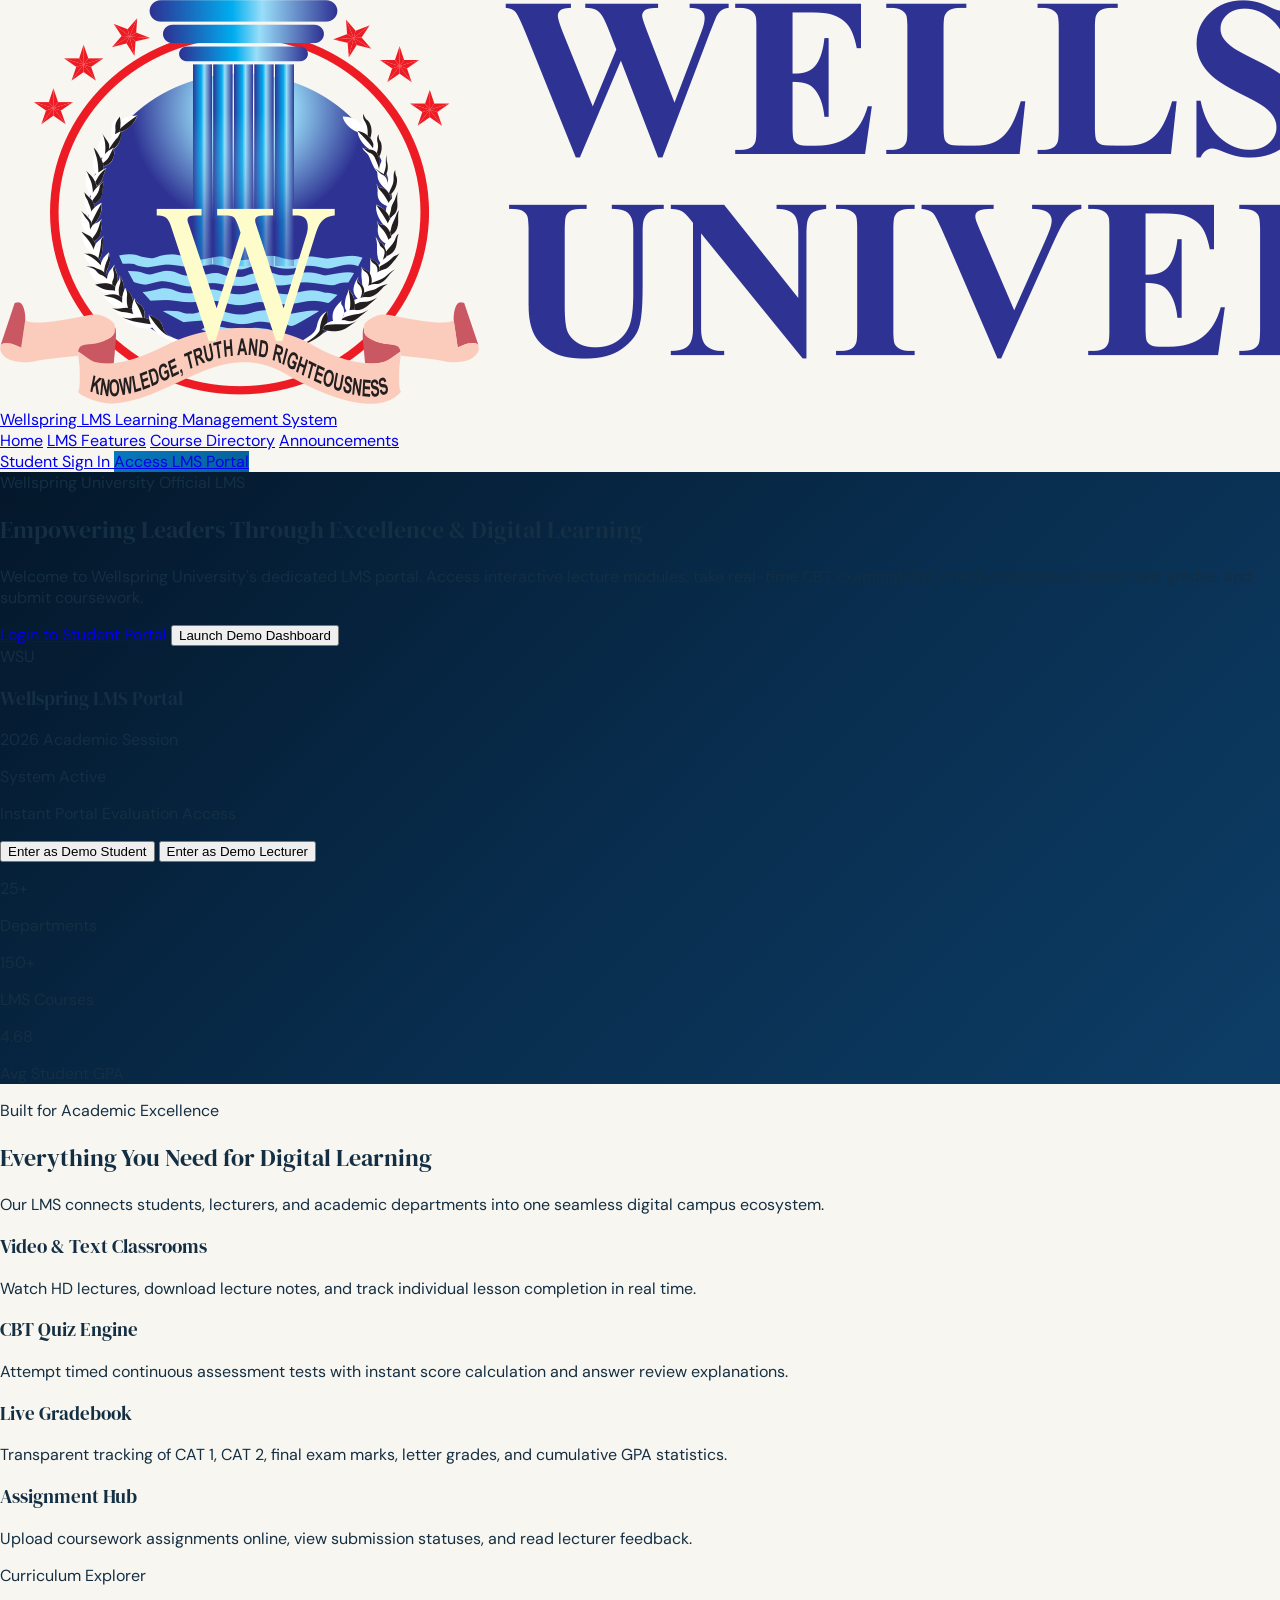
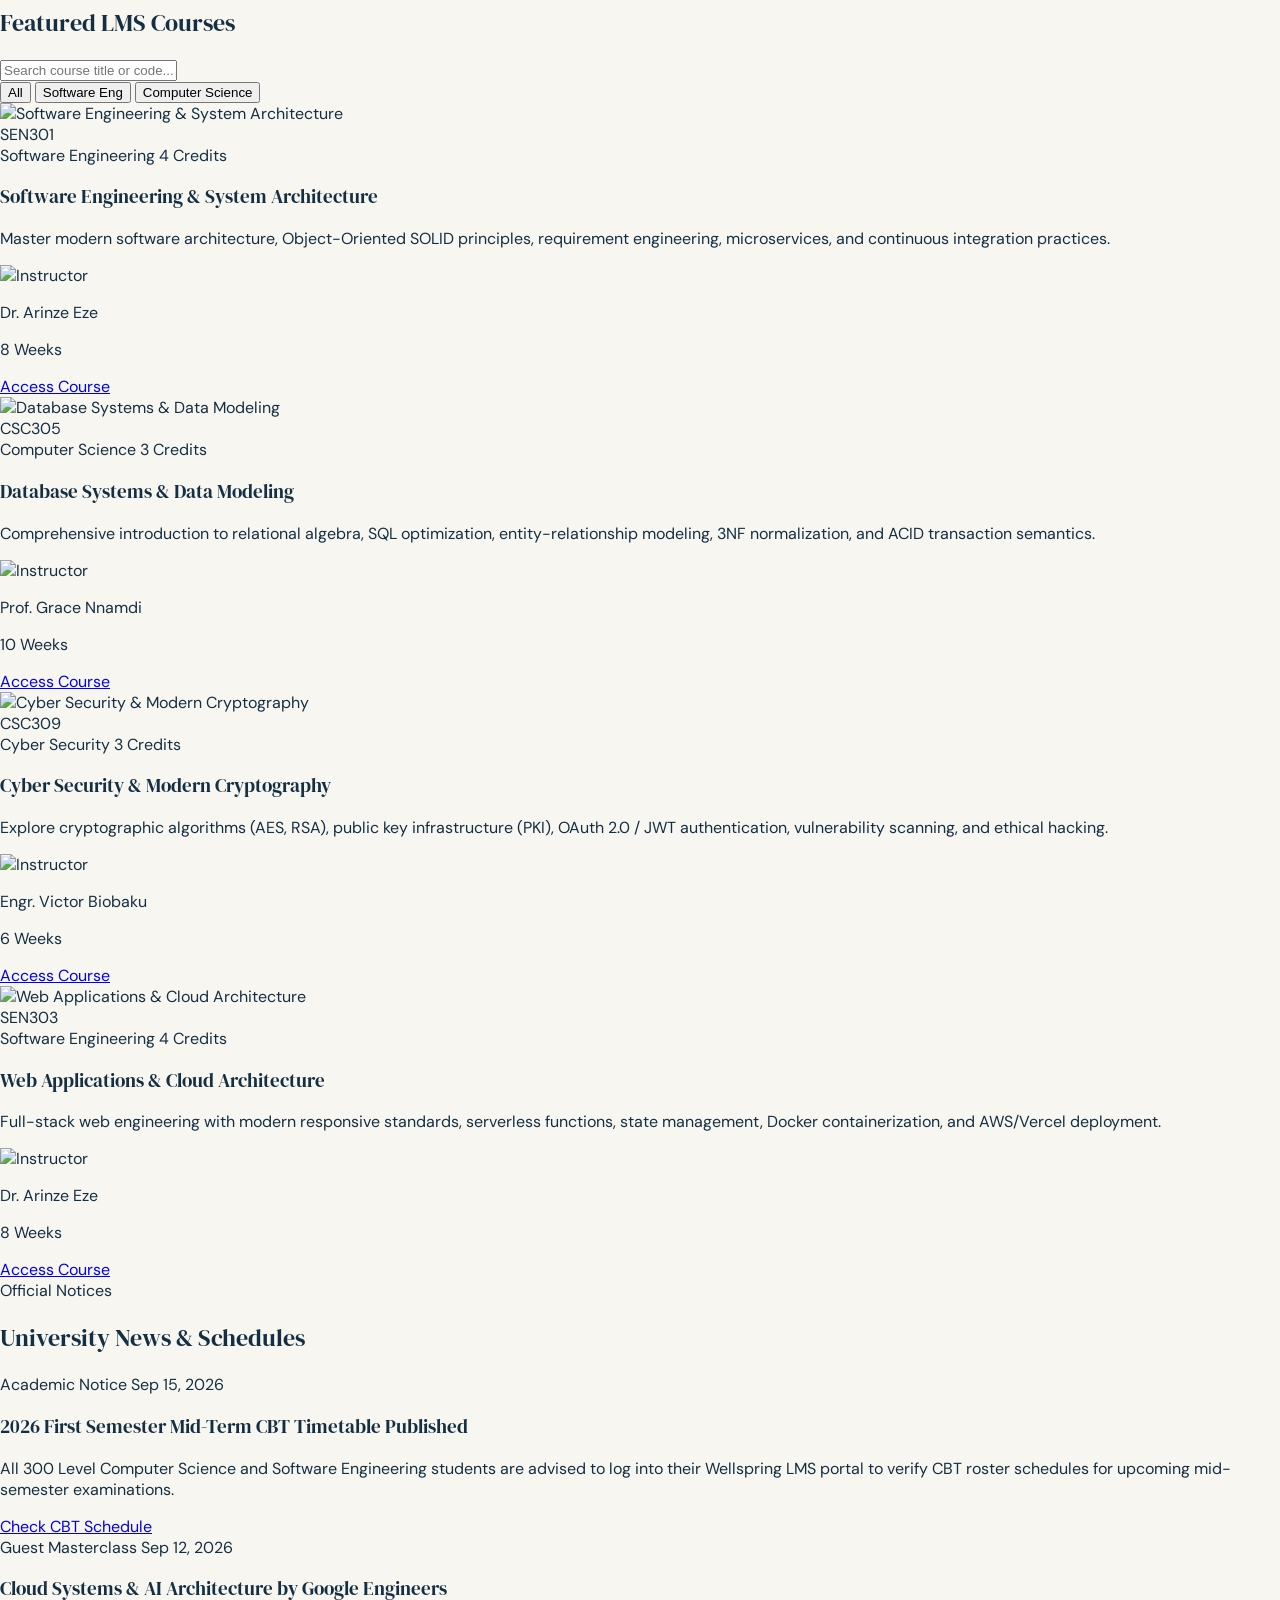
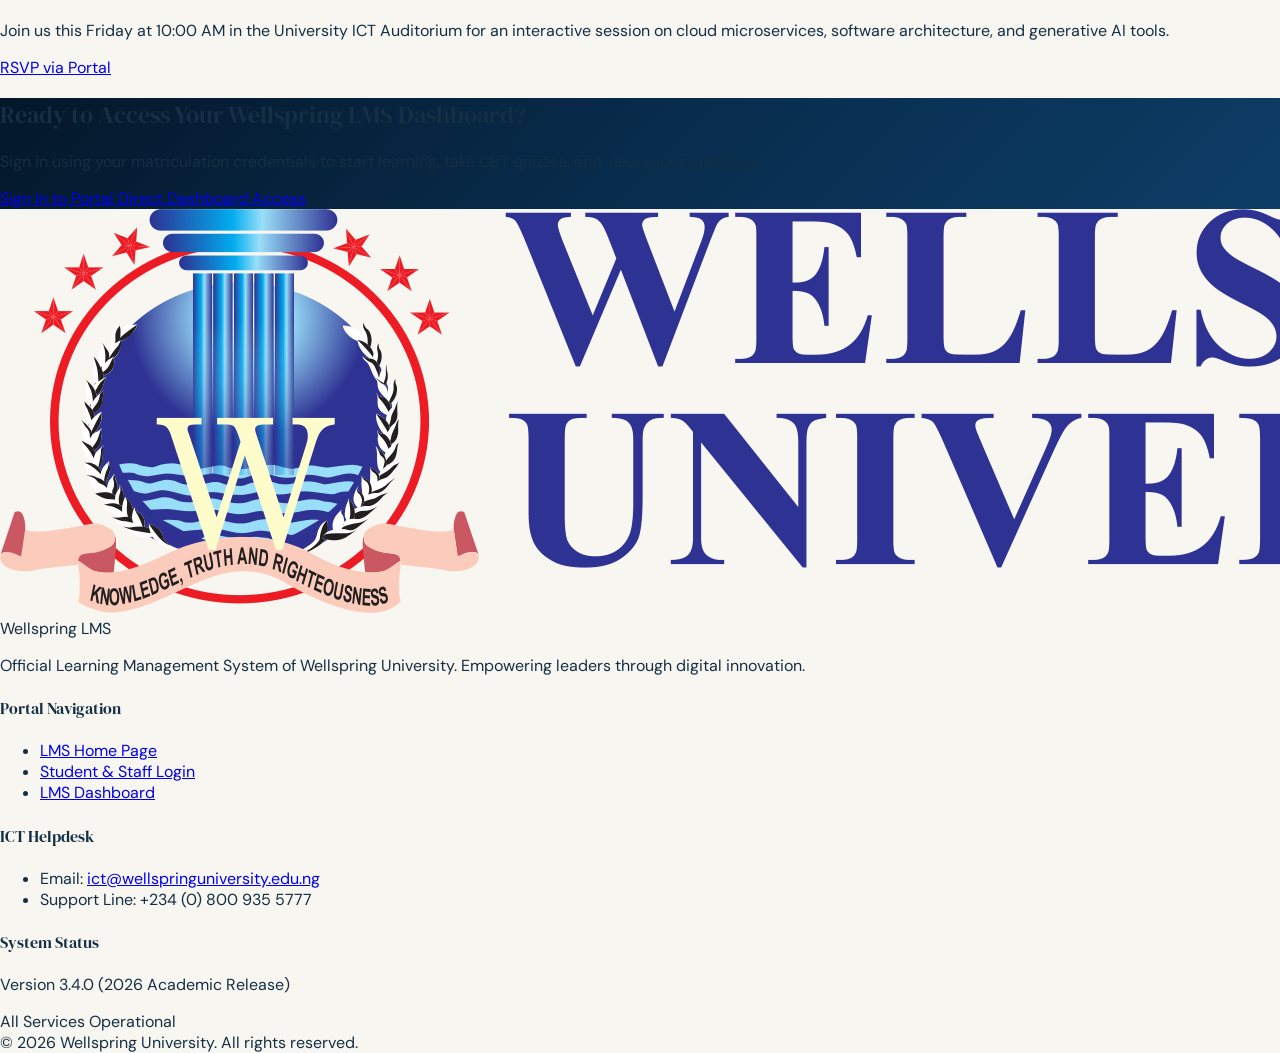
==== index.html @ 6944e868 "init commit" ====
<!DOCTYPE html>
<html lang="en">
<head>
  <meta charset="UTF-8">
  <meta name="viewport" content="width=device-width, initial-scale=1.0">
  <title>Wellspring LMS | Official University Portal</title>
  
  <!-- Google Fonts -->
  <link rel="preconnect" href="https://fonts.googleapis.com">
  <link rel="preconnect" href="https://fonts.gstatic.com" crossorigin>
  <link href="https://fonts.googleapis.com/css2?family=DM+Sans:ital,wght@0,400;0,500;0,700;1,400&family=DM+Serif+Display&display=swap" rel="stylesheet">
  
  <!-- Tailwind CSS CDN -->
  <script src="https://cdn.tailwindcss.com"></script>
  <script>
    tailwind.config = {
      theme: {
        extend: {
          colors: {
            navy: {
              DEFAULT: '#082c4c',
              dark: '#04172a',
              light: '#0d3d66'
            },
            blue: {
              DEFAULT: '#0879bd',
              light: '#38bdf8'
            },
            gold: {
              DEFAULT: '#e4b547',
              light: '#fef08a'
            },
            paper: '#f8f6f0'
          }
        }
      }
    }
  </script>
  
  <!-- Lucide Icons -->
  <script src="https://unpkg.com/lucide@latest"></script>
  
  <!-- Custom Styles -->
  <link rel="stylesheet" href="css/styles.css">
</head>
<body class="bg-paper text-gray-800 antialiased min-h-screen flex flex-col">

  <!-- ==========================================================================
       HEADER & NAVIGATION
       ========================================================================== -->
  <header class="sticky top-0 z-40 bg-white/95 backdrop-blur-md border-b border-gray-200/80 shadow-sm">
    <div class="max-w-7xl mx-auto px-4 sm:px-6 lg:px-8 h-20 flex items-center justify-between">
      <!-- Brand Logo -->
      <a href="index.html" class="flex items-center gap-3">
        <img src="../public/welsu-logo.png" alt="Wellspring University Logo" class="h-11 w-auto object-contain" onError="this.onerror=null; this.src='https://via.placeholder.com/150x50?text=Wellspring+LMS';">
        <div>
          <span class="block font-bold text-navy text-lg leading-tight tracking-tight">Wellspring LMS</span>
          <span class="block text-[11px] font-semibold text-blue uppercase tracking-wider">Learning Management System</span>
        </div>
      </a>

      <!-- Navigation Links -->
      <nav class="hidden md:flex items-center gap-8 text-sm font-semibold text-gray-600">
        <a href="#hero" class="hover:text-blue transition">Home</a>
        <a href="#features" class="hover:text-blue transition">LMS Features</a>
        <a href="#catalog" class="hover:text-blue transition">Course Directory</a>
        <a href="#announcements" class="hover:text-blue transition">Announcements</a>
      </nav>

      <!-- Portal Action Buttons -->
      <div class="flex items-center gap-3">
        <a href="login.html?role=student" class="px-5 py-2.5 rounded-xl text-xs font-bold text-navy bg-gray-100 hover:bg-gray-200 transition">
          Student Sign In
        </a>
        <a href="login.html" class="px-5 py-2.5 rounded-xl text-xs font-bold text-white gradient-blue-btn flex items-center gap-2 shadow-md">
          <i data-lucide="log-in" class="w-4 h-4"></i> Access LMS Portal
        </a>
      </div>
    </div>
  </header>


  <!-- ==========================================================================
       HERO SECTION
       ========================================================================== -->
  <section id="hero" class="relative gradient-hero text-white py-20 lg:py-28 overflow-hidden">
    <!-- Background grid decoration -->
    <div class="absolute inset-0 opacity-10 bg-[radial-gradient(#38bdf8_1px,transparent_1px)] [background-size:20px_20px]"></div>

    <div class="max-w-7xl mx-auto px-4 sm:px-6 lg:px-8 relative z-10">
      <div class="grid grid-cols-1 lg:grid-cols-12 gap-12 items-center">
        <!-- Left Column: Copy & CTAs -->
        <div class="lg:col-span-7">
          <div class="inline-flex items-center gap-2 px-3.5 py-1.5 rounded-full bg-blue-500/20 border border-blue-400/30 text-blue-light text-xs font-bold uppercase tracking-widest mb-6">
            <span class="w-2.5 h-2.5 rounded-full bg-gold animate-pulse"></span>
            Wellspring University Official LMS
          </div>
          
          <h1 class="text-4xl sm:text-5xl lg:text-6xl font-normal leading-tight text-white mb-6">
            Empowering Leaders Through Excellence & Digital Learning
          </h1>

          <p class="text-lg text-gray-300 mb-8 max-w-2xl leading-relaxed">
            Welcome to Wellspring University's dedicated LMS portal. Access interactive lecture modules, take real-time CBT examinations, check continuous assessment grades, and submit coursework.
          </p>

          <div class="flex flex-wrap items-center gap-4">
            <a href="login.html" class="px-7 py-3.5 rounded-xl text-sm font-bold text-navy bg-gold hover:bg-yellow-400 transition flex items-center gap-2 shadow-lg pulse-glow">
              <i data-lucide="shield-check" class="w-5 h-5"></i> Login to Student Portal
            </a>
            <button id="direct-demo-student-btn" class="px-7 py-3.5 rounded-xl text-sm font-bold text-white border border-white/20 hover:bg-white/10 transition flex items-center gap-2">
              <i data-lucide="play-circle" class="w-5 h-5 text-blue-light"></i> Launch Demo Dashboard
            </button>
          </div>
        </div>

        <!-- Right Column: Portal Showcase Card -->
        <div class="lg:col-span-5">
          <div class="bg-white/10 backdrop-blur-xl border border-white/15 p-6 sm:p-8 rounded-3xl shadow-2xl relative">
            <div class="flex items-center justify-between mb-6 pb-4 border-b border-white/10">
              <div class="flex items-center gap-3">
                <div class="w-12 h-12 rounded-2xl bg-gold/20 flex items-center justify-center text-gold font-bold text-lg">
                  WSU
                </div>
                <div>
                  <h3 class="font-bold text-white text-lg">Wellspring LMS Portal</h3>
                  <p class="text-xs text-blue-light">2026 Academic Session</p>
                </div>
              </div>
              <span class="px-3 py-1 rounded-full text-xs font-bold bg-emerald-500/20 text-emerald-300 border border-emerald-500/30">System Active</span>
            </div>

            <!-- Fast Action Access Box -->
            <div class="bg-navy-dark/90 p-5 rounded-2xl border border-white/10 mb-6 space-y-3">
              <p class="text-xs font-bold text-gray-300 uppercase tracking-wider">Instant Portal Evaluation Access</p>
              
              <button id="quick-student-portal-btn" class="w-full py-3 px-4 bg-blue-600 hover:bg-blue-500 text-white font-bold text-xs rounded-xl transition flex items-center justify-between shadow-md">
                <span class="flex items-center gap-2"><i data-lucide="user" class="w-4 h-4"></i> Enter as Demo Student</span>
                <i data-lucide="arrow-right" class="w-4 h-4"></i>
              </button>

              <button id="quick-faculty-portal-btn" class="w-full py-3 px-4 bg-navy-light hover:bg-blue-900 text-white font-bold text-xs rounded-xl transition flex items-center justify-between border border-white/10">
                <span class="flex items-center gap-2"><i data-lucide="award" class="w-4 h-4 text-gold"></i> Enter as Demo Lecturer</span>
                <i data-lucide="arrow-right" class="w-4 h-4"></i>
              </button>
            </div>

            <!-- Stats grid -->
            <div class="grid grid-cols-3 gap-3 text-center">
              <div class="p-3 bg-white/5 rounded-xl border border-white/5">
                <p class="font-bold text-white text-xl">25+</p>
                <p class="text-[10px] text-gray-400 uppercase font-medium">Departments</p>
              </div>
              <div class="p-3 bg-white/5 rounded-xl border border-white/5">
                <p class="font-bold text-gold text-xl">150+</p>
                <p class="text-[10px] text-gray-400 uppercase font-medium">LMS Courses</p>
              </div>
              <div class="p-3 bg-white/5 rounded-xl border border-white/5">
                <p class="font-bold text-blue-light text-xl">4.68</p>
                <p class="text-[10px] text-gray-400 uppercase font-medium">Avg Student GPA</p>
              </div>
            </div>
          </div>
        </div>
      </div>
    </div>
  </section>


  <!-- ==========================================================================
       LMS PLATFORM FEATURES
       ========================================================================== -->
  <section id="features" class="py-20 bg-white">
    <div class="max-w-7xl mx-auto px-4 sm:px-6 lg:px-8">
      <div class="text-center max-w-3xl mx-auto mb-16">
        <span class="text-xs font-bold text-blue tracking-widest uppercase mb-2 block">Built for Academic Excellence</span>
        <h2 class="text-3xl sm:text-4xl font-normal text-navy">Everything You Need for Digital Learning</h2>
        <p class="text-sm text-gray-600 mt-3 leading-relaxed">Our LMS connects students, lecturers, and academic departments into one seamless digital campus ecosystem.</p>
      </div>

      <div class="grid grid-cols-1 md:grid-cols-2 lg:grid-cols-4 gap-8">
        <!-- Feature 1 -->
        <div class="p-8 bg-paper rounded-3xl border border-gray-100 hover:shadow-xl transition group">
          <div class="w-14 h-14 rounded-2xl bg-blue-100 text-blue-600 flex items-center justify-center mb-6 group-hover:scale-110 transition-transform">
            <i data-lucide="video" class="w-7 h-7"></i>
          </div>
          <h3 class="font-bold text-xl text-gray-900 mb-3">Video & Text Classrooms</h3>
          <p class="text-xs text-gray-600 leading-relaxed">Watch HD lectures, download lecture notes, and track individual lesson completion in real time.</p>
        </div>

        <!-- Feature 2 -->
        <div class="p-8 bg-paper rounded-3xl border border-gray-100 hover:shadow-xl transition group">
          <div class="w-14 h-14 rounded-2xl bg-amber-100 text-amber-600 flex items-center justify-center mb-6 group-hover:scale-110 transition-transform">
            <i data-lucide="check-square" class="w-7 h-7"></i>
          </div>
          <h3 class="font-bold text-xl text-gray-900 mb-3">CBT Quiz Engine</h3>
          <p class="text-xs text-gray-600 leading-relaxed">Attempt timed continuous assessment tests with instant score calculation and answer review explanations.</p>
        </div>

        <!-- Feature 3 -->
        <div class="p-8 bg-paper rounded-3xl border border-gray-100 hover:shadow-xl transition group">
          <div class="w-14 h-14 rounded-2xl bg-purple-100 text-purple-600 flex items-center justify-center mb-6 group-hover:scale-110 transition-transform">
            <i data-lucide="bar-chart-3" class="w-7 h-7"></i>
          </div>
          <h3 class="font-bold text-xl text-gray-900 mb-3">Live Gradebook</h3>
          <p class="text-xs text-gray-600 leading-relaxed">Transparent tracking of CAT 1, CAT 2, final exam marks, letter grades, and cumulative GPA statistics.</p>
        </div>

        <!-- Feature 4 -->
        <div class="p-8 bg-paper rounded-3xl border border-gray-100 hover:shadow-xl transition group">
          <div class="w-14 h-14 rounded-2xl bg-emerald-100 text-emerald-600 flex items-center justify-center mb-6 group-hover:scale-110 transition-transform">
            <i data-lucide="upload-cloud" class="w-7 h-7"></i>
          </div>
          <h3 class="font-bold text-xl text-gray-900 mb-3">Assignment Hub</h3>
          <p class="text-xs text-gray-600 leading-relaxed">Upload coursework assignments online, view submission statuses, and read lecturer feedback.</p>
        </div>
      </div>
    </div>
  </section>


  <!-- ==========================================================================
       FEATURED COURSE CATALOG PREVIEW
       ========================================================================== -->
  <section id="catalog" class="py-20 bg-paper border-t border-gray-200/60">
    <div class="max-w-7xl mx-auto px-4 sm:px-6 lg:px-8">
      <div class="flex flex-col md:flex-row md:items-end justify-between mb-12 gap-6">
        <div>
          <span class="text-xs font-bold text-blue tracking-widest uppercase mb-2 block">Curriculum Explorer</span>
          <h2 class="text-3xl sm:text-4xl font-normal text-navy">Featured LMS Courses</h2>
        </div>

        <!-- Category Filters & Search -->
        <div class="flex flex-wrap items-center gap-3">
          <div class="relative">
            <input type="text" id="landing-catalog-search" placeholder="Search course title or code..." class="w-64 pl-9 pr-4 py-2.5 bg-white border border-gray-300 rounded-xl text-xs focus:ring-2 focus:ring-blue focus:outline-none shadow-sm">
            <i data-lucide="search" class="w-4 h-4 text-gray-400 absolute left-3 top-3"></i>
          </div>
          <button data-filter="All" class="filter-btn px-4 py-2.5 rounded-xl text-xs font-bold bg-blue-600 text-white transition">All</button>
          <button data-filter="Software Engineering" class="filter-btn px-4 py-2.5 rounded-xl text-xs font-bold bg-white text-gray-700 hover:bg-gray-100 border border-gray-200 transition">Software Eng</button>
          <button data-filter="Computer Science" class="filter-btn px-4 py-2.5 rounded-xl text-xs font-bold bg-white text-gray-700 hover:bg-gray-100 border border-gray-200 transition">Computer Science</button>
        </div>
      </div>

      <!-- Course Grid -->
      <div id="landing-courses-grid" class="grid grid-cols-1 md:grid-cols-2 lg:grid-cols-4 gap-6">
        <!-- Rendered via JS -->
      </div>
    </div>
  </section>


  <!-- ==========================================================================
       CAMPUS ANNOUNCEMENTS
       ========================================================================== -->
  <section id="announcements" class="py-20 bg-white">
    <div class="max-w-7xl mx-auto px-4 sm:px-6 lg:px-8">
      <div class="text-center max-w-2xl mx-auto mb-12">
        <span class="text-xs font-bold text-blue tracking-widest uppercase mb-2 block">Official Notices</span>
        <h2 class="text-3xl font-normal text-navy">University News & Schedules</h2>
      </div>

      <div class="grid grid-cols-1 md:grid-cols-2 gap-8">
        <div class="p-8 bg-amber-50/70 rounded-3xl border border-amber-200/80">
          <div class="flex items-center justify-between gap-4 mb-3">
            <span class="px-3 py-1 bg-amber-200 text-amber-900 font-bold text-[11px] rounded-full uppercase">Academic Notice</span>
            <span class="text-xs text-gray-500 font-medium">Sep 15, 2026</span>
          </div>
          <h3 class="font-bold text-xl text-gray-900 mb-3">2026 First Semester Mid-Term CBT Timetable Published</h3>
          <p class="text-xs text-gray-700 leading-relaxed mb-4">All 300 Level Computer Science and Software Engineering students are advised to log into their Wellspring LMS portal to verify CBT roster schedules for upcoming mid-semester examinations.</p>
          <a href="login.html" class="text-xs font-bold text-navy hover:text-blue inline-flex items-center gap-1">
            Check CBT Schedule <i data-lucide="chevron-right" class="w-4 h-4"></i>
          </a>
        </div>

        <div class="p-8 bg-blue-50/70 rounded-3xl border border-blue-200/80">
          <div class="flex items-center justify-between gap-4 mb-3">
            <span class="px-3 py-1 bg-blue-200 text-blue-900 font-bold text-[11px] rounded-full uppercase">Guest Masterclass</span>
            <span class="text-xs text-gray-500 font-medium">Sep 12, 2026</span>
          </div>
          <h3 class="font-bold text-xl text-gray-900 mb-3">Cloud Systems & AI Architecture by Google Engineers</h3>
          <p class="text-xs text-gray-700 leading-relaxed mb-4">Join us this Friday at 10:00 AM in the University ICT Auditorium for an interactive session on cloud microservices, software architecture, and generative AI tools.</p>
          <a href="login.html" class="text-xs font-bold text-navy hover:text-blue inline-flex items-center gap-1">
            RSVP via Portal <i data-lucide="chevron-right" class="w-4 h-4"></i>
          </a>
        </div>
      </div>
    </div>
  </section>


  <!-- ==========================================================================
       CALL TO ACTION & FOOTER
       ========================================================================== -->
  <section class="py-16 gradient-hero text-white text-center">
    <div class="max-w-4xl mx-auto px-4">
      <h2 class="text-3xl sm:text-4xl font-normal text-white mb-4">Ready to Access Your Wellspring LMS Dashboard?</h2>
      <p class="text-sm text-gray-300 mb-8 max-w-xl mx-auto">Sign in using your matriculation credentials to start learning, take CBT quizzes, and view your gradebook.</p>
      <div class="flex flex-wrap justify-center gap-4">
        <a href="login.html" class="px-8 py-4 rounded-xl text-sm font-bold text-navy bg-gold hover:bg-yellow-400 transition shadow-lg">
          Sign In to Portal
        </a>
        <a href="dashboard.html" class="px-8 py-4 rounded-xl text-sm font-bold text-white border border-white/20 hover:bg-white/10 transition">
          Direct Dashboard Access
        </a>
      </div>
    </div>
  </section>

  <footer class="bg-navy-dark text-white py-12 mt-auto border-t border-white/10">
    <div class="max-w-7xl mx-auto px-4 sm:px-6 lg:px-8">
      <div class="grid grid-cols-1 md:grid-cols-4 gap-8 pb-8 border-b border-white/10">
        <div>
          <div class="flex items-center gap-3 mb-4">
            <img src="../public/welsu-logo.png" alt="Wellspring Logo" class="h-9 w-auto brightness-200" onError="this.onerror=null; this.style.display='none';">
            <span class="font-bold text-lg text-white">Wellspring LMS</span>
          </div>
          <p class="text-xs text-gray-400 leading-relaxed">Official Learning Management System of Wellspring University. Empowering leaders through digital innovation.</p>
        </div>
        <div>
          <h4 class="font-bold text-sm text-gold mb-3">Portal Navigation</h4>
          <ul class="space-y-2 text-xs text-gray-300">
            <li><a href="index.html" class="hover:text-white transition">LMS Home Page</a></li>
            <li><a href="login.html" class="hover:text-white transition">Student & Staff Login</a></li>
            <li><a href="dashboard.html" class="hover:text-white transition">LMS Dashboard</a></li>
          </ul>
        </div>
        <div>
          <h4 class="font-bold text-sm text-gold mb-3">ICT Helpdesk</h4>
          <ul class="space-y-2 text-xs text-gray-300">
            <li>Email: <a href="mailto:ict@wellspringuniversity.edu.ng" class="underline">ict@wellspringuniversity.edu.ng</a></li>
            <li>Support Line: +234 (0) 800 935 5777</li>
          </ul>
        </div>
        <div>
          <h4 class="font-bold text-sm text-gold mb-3">System Status</h4>
          <p class="text-xs text-gray-400 leading-relaxed mb-3">Version 3.4.0 (2026 Academic Release)</p>
          <span class="px-3 py-1 bg-emerald-500/20 text-emerald-300 text-[11px] font-bold rounded-full border border-emerald-500/30">All Services Operational</span>
        </div>
      </div>
      <div class="pt-6 text-center text-xs text-gray-500">
        &copy; 2026 Wellspring University. All rights reserved.
      </div>
    </div>
  </footer>

  <!-- Scripts -->
  <script src="js/data.js"></script>
  <script>
    document.addEventListener("DOMContentLoaded", () => {
      // Initialize Lucide Icons
      if (window.lucide) lucide.createIcons();

      // Render Landing Catalog Courses
      const grid = document.getElementById("landing-courses-grid");
      const searchInput = document.getElementById("landing-catalog-search");
      let activeCategory = "All";

      function renderCourses() {
        if (!grid || !LMS_DATA) return;
        const query = searchInput ? searchInput.value.toLowerCase().trim() : "";

        let filtered = LMS_DATA.courses;
        if (activeCategory !== "All") {
          filtered = filtered.filter(c => c.category === activeCategory);
        }
        if (query) {
          filtered = filtered.filter(c => 
            c.title.toLowerCase().includes(query) || 
            c.code.toLowerCase().includes(query) ||
            c.instructor.toLowerCase().includes(query)
          );
        }

        grid.innerHTML = filtered.map(course => `
          <div class="bg-white rounded-2xl border border-gray-100 shadow-sm overflow-hidden flex flex-col hover:shadow-md transition">
            <div class="relative h-44 overflow-hidden">
              <img src="${course.thumbnail}" alt="${course.title}" class="w-full h-full object-cover">
              <div class="absolute top-3 left-3 bg-navy text-white text-xs font-bold px-2.5 py-1 rounded-md">
                ${course.code}
              </div>
            </div>
            <div class="p-5 flex-1 flex flex-col justify-between">
              <div>
                <div class="flex items-center justify-between text-xs text-gray-500 mb-2">
                  <span class="text-blue font-semibold">${course.category}</span>
                  <span>${course.credits} Credits</span>
                </div>
                <h3 class="font-bold text-lg text-gray-900 mb-2 leading-snug">${course.title}</h3>
                <p class="text-xs text-gray-600 line-clamp-2 mb-4">${course.description}</p>
              </div>

              <div>
                <div class="flex items-center gap-3 pt-3 border-t border-gray-100 mb-4">
                  <img src="${course.instructorAvatar}" class="w-8 h-8 rounded-full object-cover" alt="Instructor">
                  <div>
                    <p class="text-xs font-bold text-gray-900">${course.instructor}</p>
                    <p class="text-[10px] text-gray-500">${course.duration}</p>
                  </div>
                </div>

                <a href="login.html" class="w-full py-2.5 px-4 bg-navy hover:bg-navy-light text-white rounded-lg text-xs font-bold transition flex items-center justify-center gap-2">
                  <i data-lucide="book-open" class="w-4 h-4"></i> Access Course
                </a>
              </div>
            </div>
          </div>
        `).join("");

        if (window.lucide) lucide.createIcons();
      }

      if (searchInput) {
        searchInput.addEventListener("input", renderCourses);
      }

      document.querySelectorAll(".filter-btn").forEach(btn => {
        btn.addEventListener("click", (e) => {
          document.querySelectorAll(".filter-btn").forEach(b => b.classList.replace("bg-blue-600", "bg-white"));
          document.querySelectorAll(".filter-btn").forEach(b => b.classList.replace("text-white", "text-gray-700"));
          e.currentTarget.classList.replace("bg-white", "bg-blue-600");
          e.currentTarget.classList.replace("text-gray-700", "text-white");
          activeCategory = e.currentTarget.getAttribute("data-filter");
          renderCourses();
        });
      });

      renderCourses();

      // Quick Demo Handlers
      const quickStudentBtn = document.getElementById("quick-student-portal-btn");
      const quickFacultyBtn = document.getElementById("quick-faculty-portal-btn");
      const directDemoBtn = document.getElementById("direct-demo-student-btn");

      if (quickStudentBtn) {
        quickStudentBtn.addEventListener("click", () => {
          localStorage.setItem("welsu_lms_user", JSON.stringify(LMS_DATA.studentProfile));
          window.location.href = "student-dashboard.html";
        });
      }

      if (quickFacultyBtn) {
        quickFacultyBtn.addEventListener("click", () => {
          localStorage.setItem("welsu_lms_user", JSON.stringify(LMS_DATA.facultyProfile));
          window.location.href = "lecturer-dashboard.html";
        });
      }

      if (directDemoBtn) {
        directDemoBtn.addEventListener("click", () => {
          localStorage.setItem("welsu_lms_user", JSON.stringify(LMS_DATA.studentProfile));
          window.location.href = "student-dashboard.html";
        });
      }
    });
  </script>
</body>
</html>
---- css/styles.css ----
/* ==========================================================================
   Wellspring LMS - Custom Styles & Color Palette
   ========================================================================== */

:root {
  --navy: #082c4c;
  --navy-dark: #04172a;
  --navy-light: #0d3d66;
  --blue: #0879bd;
  --blue-light: #38bdf8;
  --blue-glow: rgba(8, 121, 189, 0.15);
  --gold: #e4b547;
  --gold-light: #fef08a;
  --gold-glow: rgba(228, 181, 71, 0.25);
  --paper: #f8f6f0;
  --paper-card: #ffffff;
  --ink: #142f43;
  --muted: #627785;
  --line: #e2e8ea;
  --success: #10b981;
  --warning: #f59e0b;
  --danger: #ef4444;
  --glass-bg: rgba(255, 255, 255, 0.92);
  --glass-border: rgba(8, 44, 76, 0.08);
}

* {
  box-sizing: border-box;
}

html {
  scroll-behavior: smooth;
}

body {
  margin: 0;
  background-color: var(--paper);
  color: var(--ink);
  font-family: 'DM Sans', -apple-system, BlinkMacSystemFont, "Segoe UI", Roboto, sans-serif;
  overflow-x: hidden;
}

h1, h2, h3, h4, .brand-font {
  font-family: 'DM Serif Display', Georgia, serif;
  font-weight: 400;
}

/* Custom Scrollbars */
::-webkit-scrollbar {
  width: 6px;
  height: 6px;
}
::-webkit-scrollbar-track {
  background: rgba(8, 44, 76, 0.03);
}
::-webkit-scrollbar-thumb {
  background: rgba(8, 44, 76, 0.2);
  border-radius: 4px;
}
::-webkit-scrollbar-thumb:hover {
  background: var(--blue);
}

/* Glassmorphism & Card Effects */
.glass-card {
  background: var(--glass-bg);
  backdrop-filter: blur(12px);
  -webkit-backdrop-filter: blur(12px);
  border: 1px solid var(--glass-border);
}

.gradient-hero {
  background: linear-gradient(135deg, #04172a 0%, #082c4c 50%, #0d3d66 100%);
}

.gradient-gold-badge {
  background: linear-gradient(135deg, #e4b547 0%, #d49e29 100%);
}

.gradient-blue-btn {
  background: linear-gradient(135deg, #0879bd 0%, #066097 100%);
  transition: all 0.25s cubic-bezier(0.4, 0, 0.2, 1);
}

.gradient-blue-btn:hover {
  background: linear-gradient(135deg, #0988d4 0%, #0879bd 100%);
  transform: translateY(-1px);
  box-shadow: 0 4px 14px rgba(8, 121, 189, 0.35);
}

/* Modal Animations */
.modal-overlay {
  transition: opacity 0.3s ease;
}
.modal-container {
  transition: transform 0.3s cubic-bezier(0.16, 1, 0.3, 1), opacity 0.3s ease;
}

.modal-hidden {
  opacity: 0;
  pointer-events: none;
}

.modal-hidden .modal-container {
  transform: scale(0.95) translateY(12px);
}

/* Tab Navigation Active State */
.nav-tab-active {
  background-color: var(--navy);
  color: #ffffff !important;
  box-shadow: 0 4px 12px rgba(8, 44, 76, 0.2);
}

.nav-tab-active i,
.nav-tab-active svg {
  color: var(--gold-light) !important;
}

/* Badge Styles */
.badge-tech {
  background-color: rgba(8, 121, 189, 0.1);
  color: var(--blue);
  border: 1px solid rgba(8, 121, 189, 0.2);
}

.badge-gold {
  background-color: rgba(228, 181, 71, 0.15);
  color: #b48316;
  border: 1px solid rgba(228, 181, 71, 0.3);
}

/* Quiz Radio Custom Option Cards */
.quiz-option {
  transition: all 0.2s ease;
  border: 2px solid #e2e8ea;
}

.quiz-option:hover {
  border-color: var(--blue);
  background-color: rgba(8, 121, 189, 0.03);
}

.quiz-option.selected {
  border-color: var(--blue);
  background-color: rgba(8, 121, 189, 0.08);
}

/* File Drag and Drop Zone */
.drag-drop-zone {
  border: 2px dashed #cbd5e1;
  transition: all 0.2s ease;
}

.drag-drop-zone.dragover {
  border-color: var(--blue);
  background-color: rgba(8, 121, 189, 0.05);
}

/* Pulse Glow Animation */
@keyframes pulseGlow {
  0%, 100% {
    box-shadow: 0 0 0 0 rgba(228, 181, 71, 0.4);
  }
  50% {
    box-shadow: 0 0 0 8px rgba(228, 181, 71, 0);
  }
}

.pulse-glow {
  animation: pulseGlow 2.5s infinite;
}

/* Line clamp utilities */
.line-clamp-2 {
  display: -webkit-box;
  -webkit-line-clamp: 2;
  -webkit-box-orient: vertical;
  overflow: hidden;
}
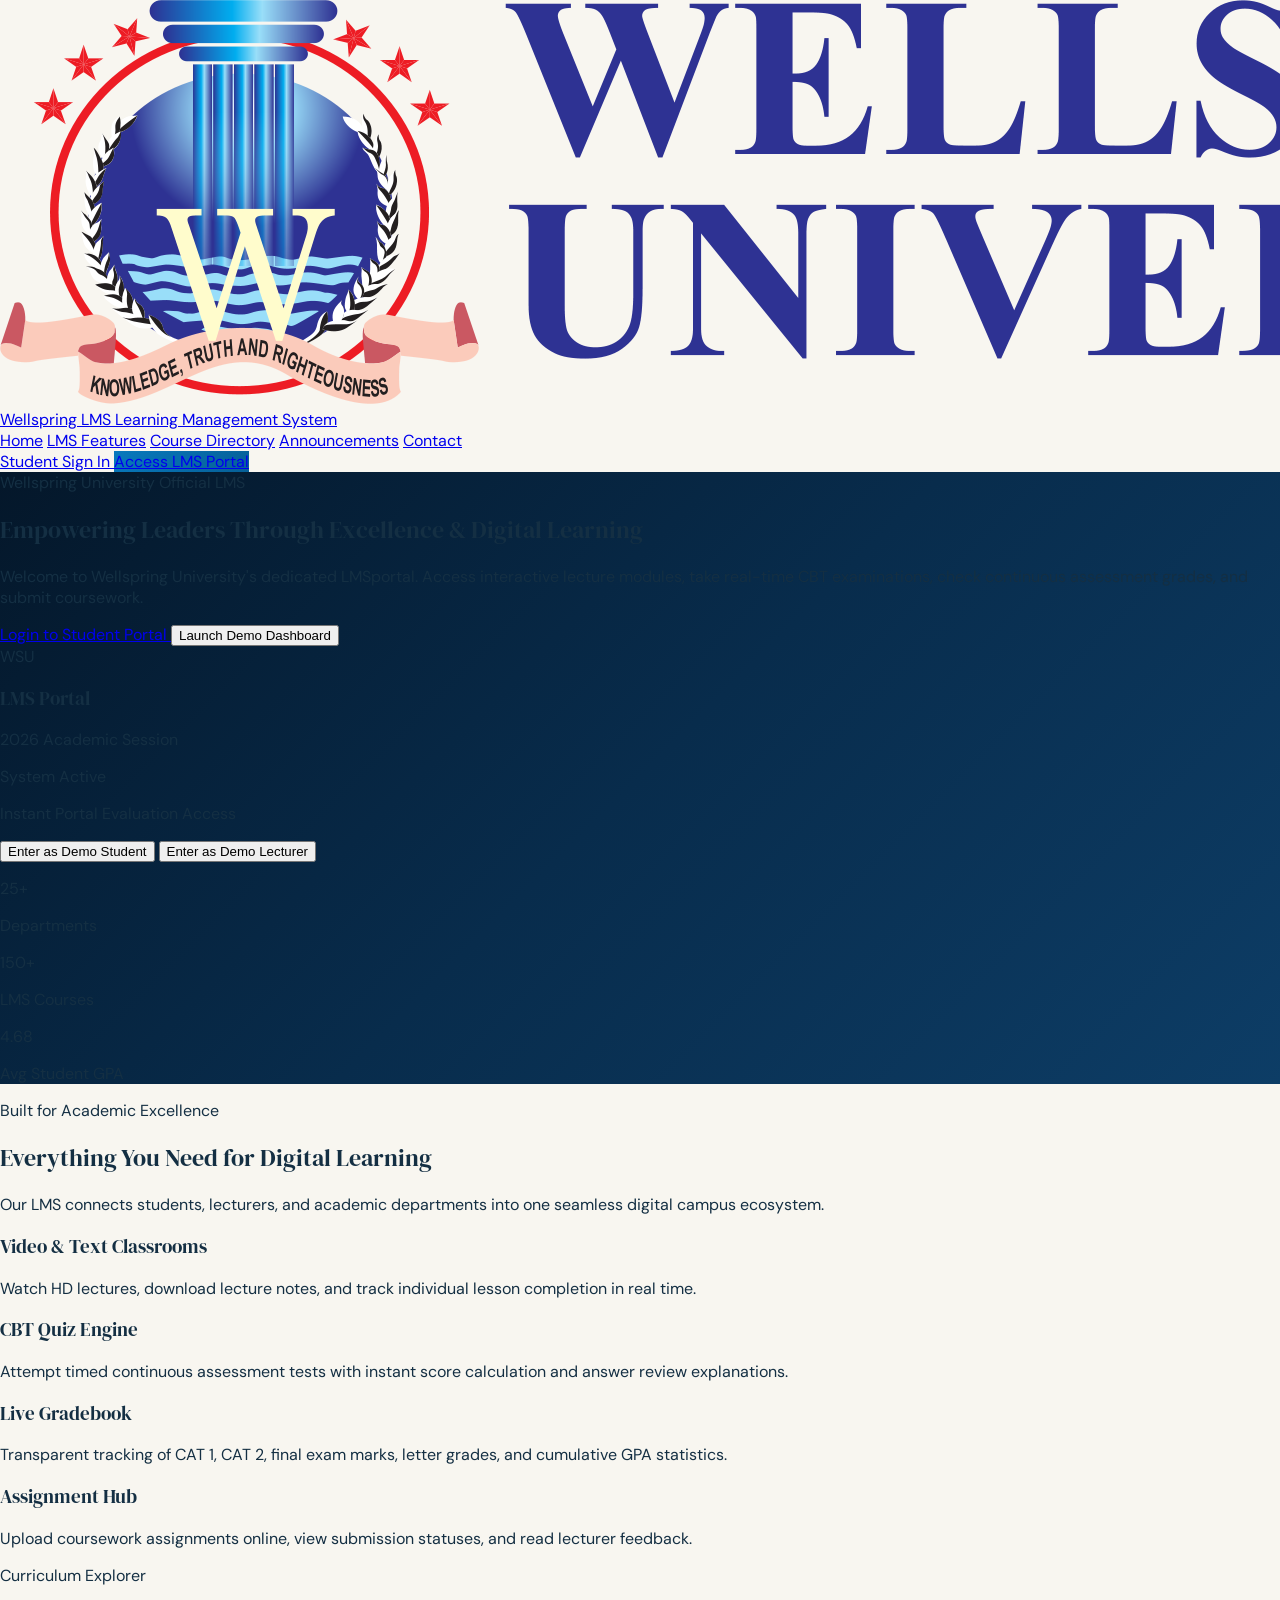
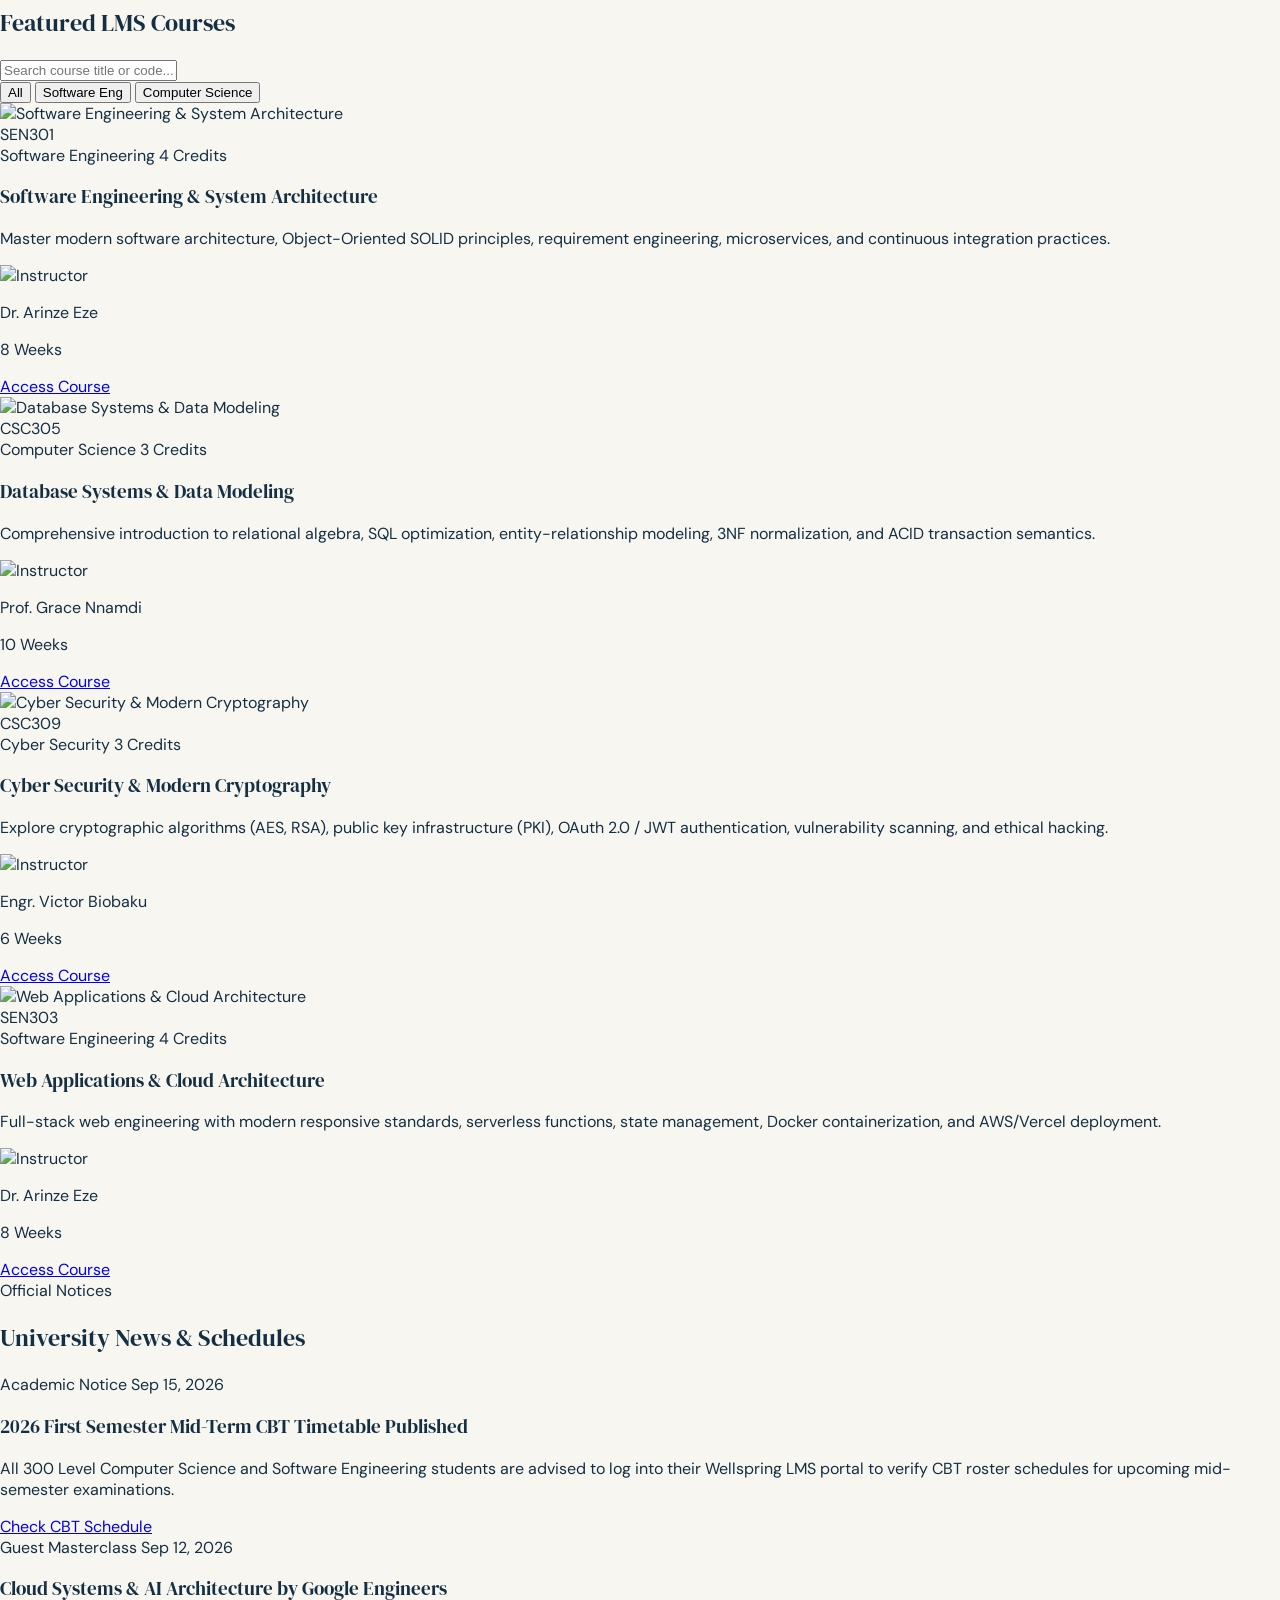
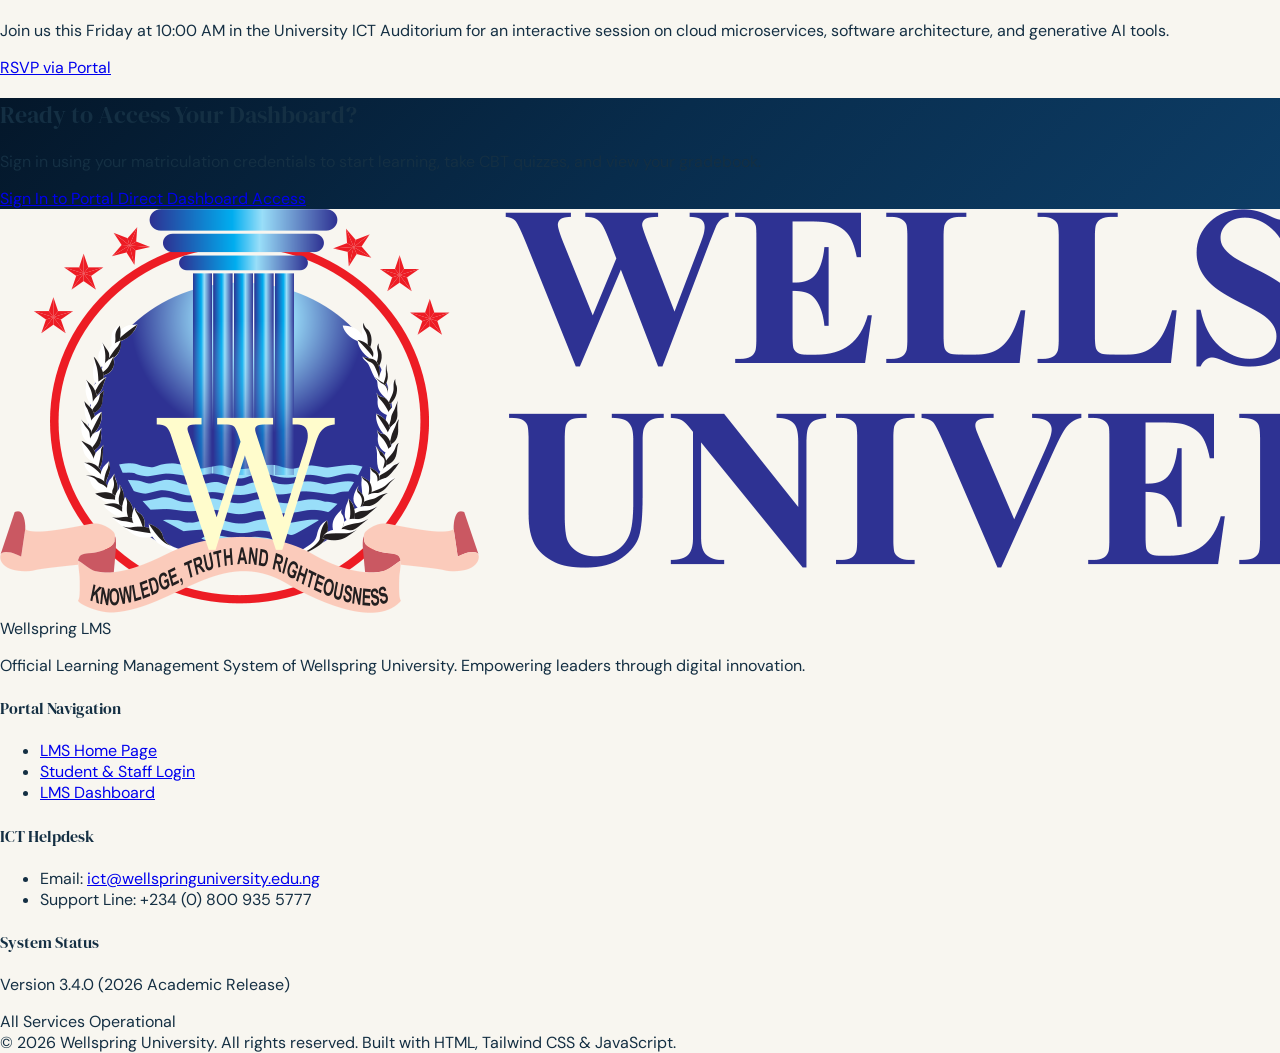
==== commit e28633a0: "Rename" ====
--- a/index.html
+++ b/index.html
@@ -51,8 +51,8 @@
   <header class="sticky top-0 z-40 bg-white/95 backdrop-blur-md border-b border-gray-200/80 shadow-sm">
     <div class="max-w-7xl mx-auto px-4 sm:px-6 lg:px-8 h-20 flex items-center justify-between">
       <!-- Brand Logo -->
-      <a href="index.html" class="flex items-center gap-3">
-        <img src="../public/welsu-logo.png" alt="Wellspring University Logo" class="h-11 w-auto object-contain" onError="this.onerror=null; this.src='https://via.placeholder.com/150x50?text=Wellspring+LMS';">
+      <a href="landing.html" class="flex items-center gap-3">
+        <img src="public/welsu-logo.png" alt="Wellspring University Logo" class="h-11 w-auto object-contain" onError="this.onerror=null; this.src='https://via.placeholder.com/150x50?text=Wellspring+LMS';">
         <div>
           <span class="block font-bold text-navy text-lg leading-tight tracking-tight">Wellspring LMS</span>
           <span class="block text-[11px] font-semibold text-blue uppercase tracking-wider">Learning Management System</span>
@@ -65,6 +65,7 @@
         <a href="#features" class="hover:text-blue transition">LMS Features</a>
         <a href="#catalog" class="hover:text-blue transition">Course Directory</a>
         <a href="#announcements" class="hover:text-blue transition">Announcements</a>
+        <a href="#contact" class="hover:text-blue transition">Contact</a>
       </nav>
 
       <!-- Portal Action Buttons -->
@@ -101,7 +102,7 @@
           </h1>
 
           <p class="text-lg text-gray-300 mb-8 max-w-2xl leading-relaxed">
-            Welcome to Wellspring University's dedicated LMS portal. Access interactive lecture modules, take real-time CBT examinations, check continuous assessment grades, and submit coursework.
+            Welcome to Wellspring University's dedicated LMSportal. Access interactive lecture modules, take real-time CBT examinations, check continuous assessment grades, and submit coursework.
           </p>
 
           <div class="flex flex-wrap items-center gap-4">
@@ -123,7 +124,7 @@
                   WSU
                 </div>
                 <div>
-                  <h3 class="font-bold text-white text-lg">Wellspring LMS Portal</h3>
+                  <h3 class="font-bold text-white text-lg">LMS Portal</h3>
                   <p class="text-xs text-blue-light">2026 Academic Session</p>
                 </div>
               </div>
@@ -294,7 +295,7 @@
        ========================================================================== -->
   <section class="py-16 gradient-hero text-white text-center">
     <div class="max-w-4xl mx-auto px-4">
-      <h2 class="text-3xl sm:text-4xl font-normal text-white mb-4">Ready to Access Your Wellspring LMS Dashboard?</h2>
+      <h2 class="text-3xl sm:text-4xl font-normal text-white mb-4">Ready to Access Your Dashboard?</h2>
       <p class="text-sm text-gray-300 mb-8 max-w-xl mx-auto">Sign in using your matriculation credentials to start learning, take CBT quizzes, and view your gradebook.</p>
       <div class="flex flex-wrap justify-center gap-4">
         <a href="login.html" class="px-8 py-4 rounded-xl text-sm font-bold text-navy bg-gold hover:bg-yellow-400 transition shadow-lg">
@@ -312,7 +313,7 @@
       <div class="grid grid-cols-1 md:grid-cols-4 gap-8 pb-8 border-b border-white/10">
         <div>
           <div class="flex items-center gap-3 mb-4">
-            <img src="../public/welsu-logo.png" alt="Wellspring Logo" class="h-9 w-auto brightness-200" onError="this.onerror=null; this.style.display='none';">
+            <img src="public/welsu-logo.png" alt="Wellspring Logo" class="h-9 w-auto brightness-200" onError="this.onerror=null; this.style.display='none';">
             <span class="font-bold text-lg text-white">Wellspring LMS</span>
           </div>
           <p class="text-xs text-gray-400 leading-relaxed">Official Learning Management System of Wellspring University. Empowering leaders through digital innovation.</p>
@@ -320,7 +321,7 @@
         <div>
           <h4 class="font-bold text-sm text-gold mb-3">Portal Navigation</h4>
           <ul class="space-y-2 text-xs text-gray-300">
-            <li><a href="index.html" class="hover:text-white transition">LMS Home Page</a></li>
+            <li><a href="landing.html" class="hover:text-white transition">LMS Home Page</a></li>
             <li><a href="login.html" class="hover:text-white transition">Student & Staff Login</a></li>
             <li><a href="dashboard.html" class="hover:text-white transition">LMS Dashboard</a></li>
           </ul>
@@ -339,7 +340,7 @@
         </div>
       </div>
       <div class="pt-6 text-center text-xs text-gray-500">
-        &copy; 2026 Wellspring University. All rights reserved.
+        &copy; 2026 Wellspring University. All rights reserved. Built with HTML, Tailwind CSS & JavaScript.
       </div>
     </div>
   </footer>
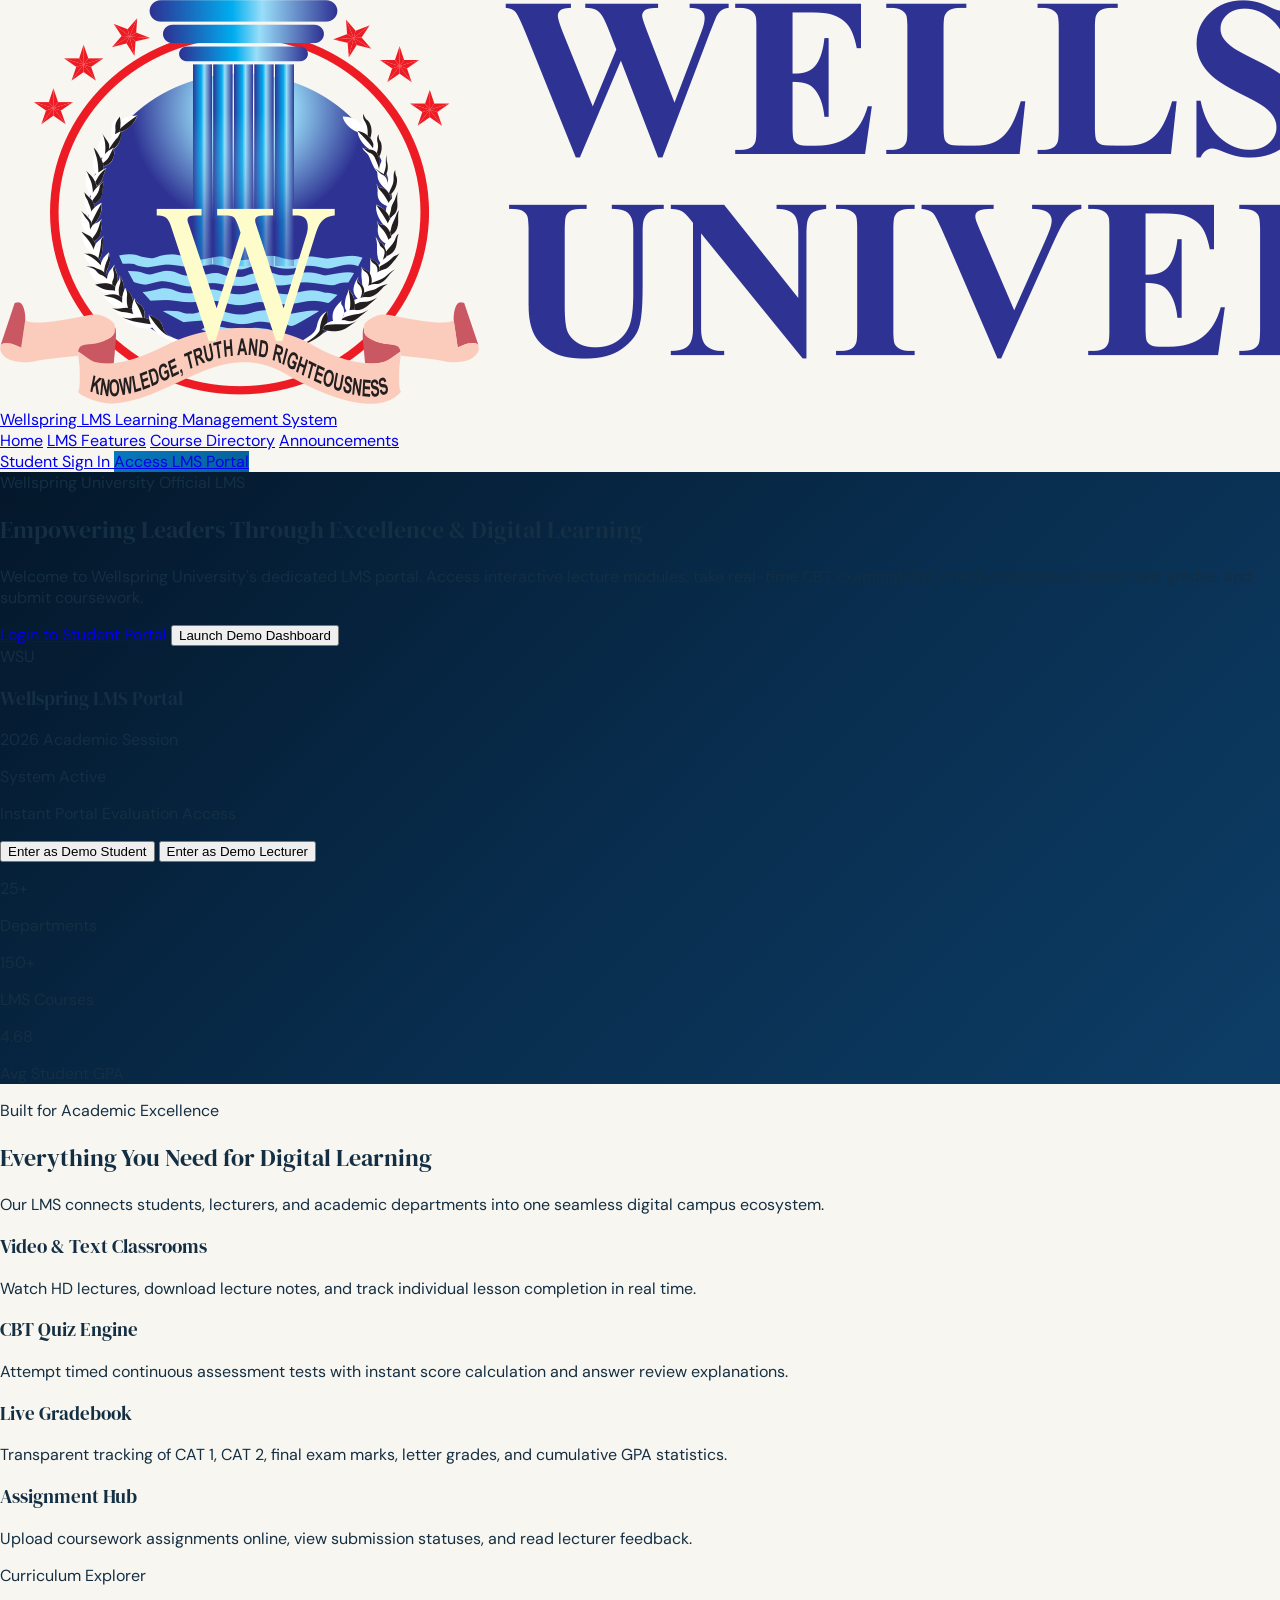
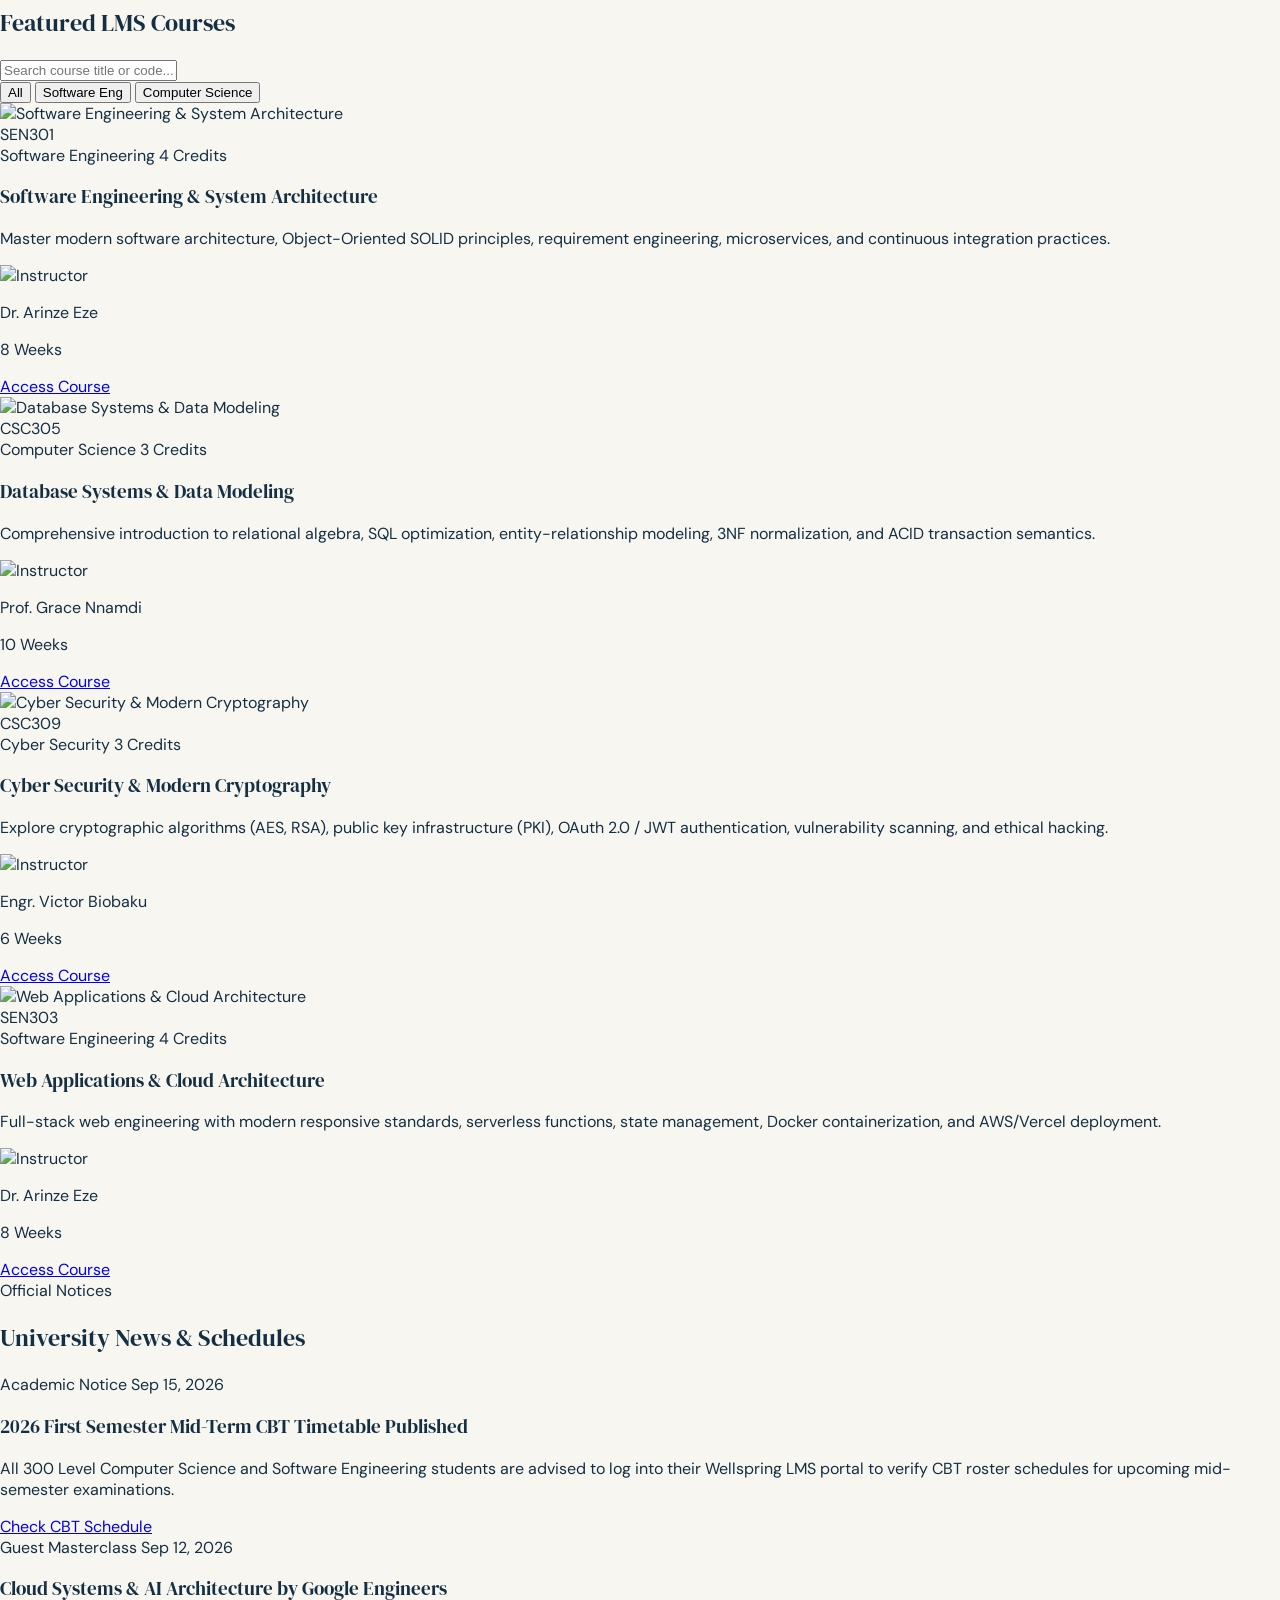
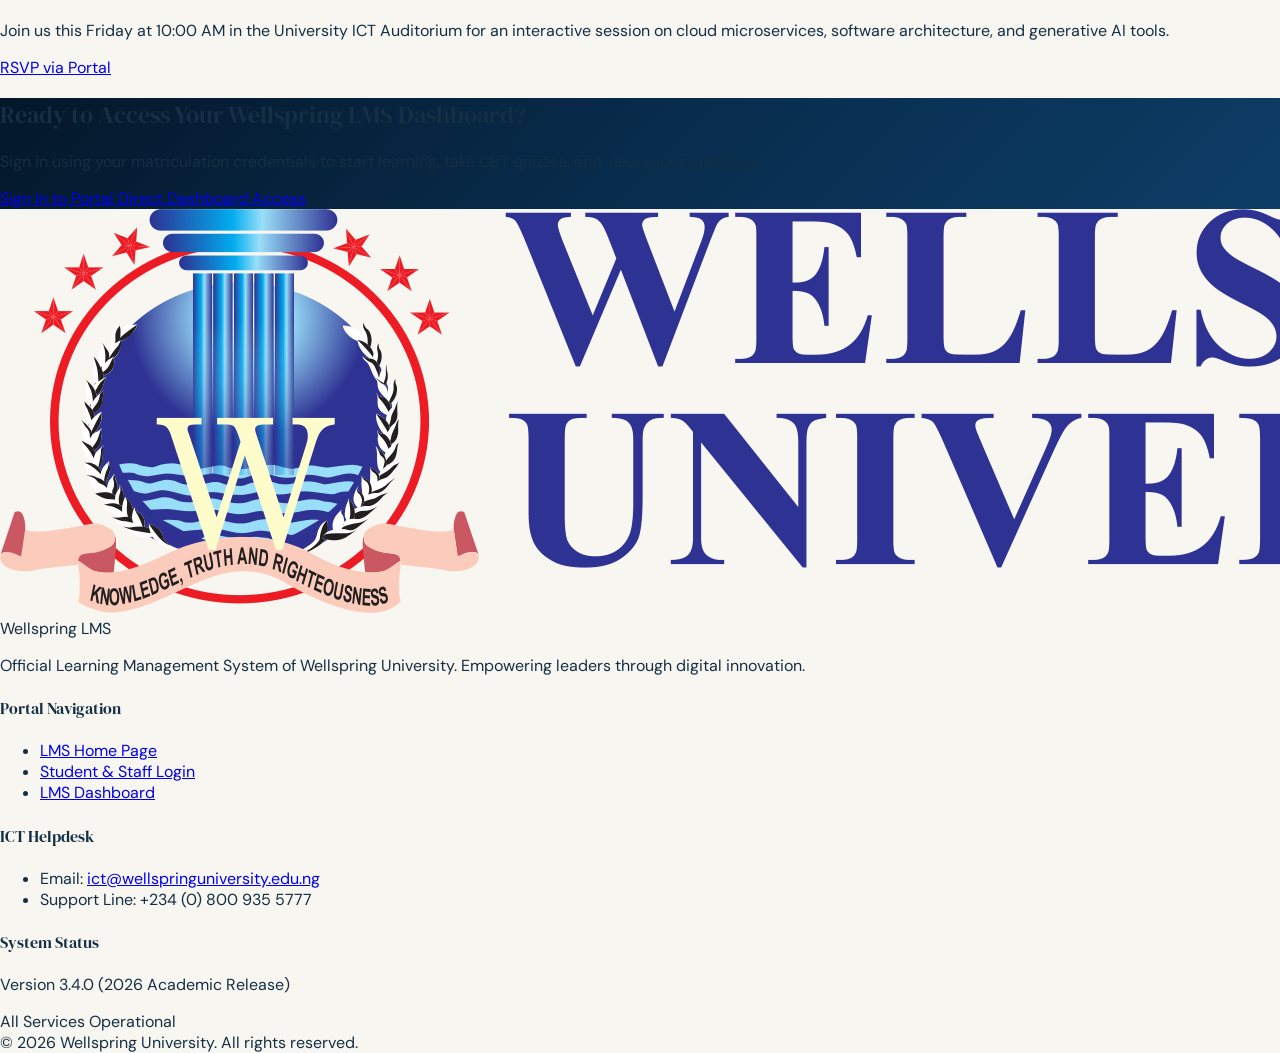
==== commit 56a81d63: "reupload" ====
--- a/index.html
+++ b/index.html
@@ -51,7 +51,7 @@
   <header class="sticky top-0 z-40 bg-white/95 backdrop-blur-md border-b border-gray-200/80 shadow-sm">
     <div class="max-w-7xl mx-auto px-4 sm:px-6 lg:px-8 h-20 flex items-center justify-between">
       <!-- Brand Logo -->
-      <a href="landing.html" class="flex items-center gap-3">
+      <a href="index.html" class="flex items-center gap-3">
         <img src="public/welsu-logo.png" alt="Wellspring University Logo" class="h-11 w-auto object-contain" onError="this.onerror=null; this.src='https://via.placeholder.com/150x50?text=Wellspring+LMS';">
         <div>
           <span class="block font-bold text-navy text-lg leading-tight tracking-tight">Wellspring LMS</span>
@@ -65,7 +65,6 @@
         <a href="#features" class="hover:text-blue transition">LMS Features</a>
         <a href="#catalog" class="hover:text-blue transition">Course Directory</a>
         <a href="#announcements" class="hover:text-blue transition">Announcements</a>
-        <a href="#contact" class="hover:text-blue transition">Contact</a>
       </nav>
 
       <!-- Portal Action Buttons -->
@@ -102,7 +101,7 @@
           </h1>
 
           <p class="text-lg text-gray-300 mb-8 max-w-2xl leading-relaxed">
-            Welcome to Wellspring University's dedicated LMSportal. Access interactive lecture modules, take real-time CBT examinations, check continuous assessment grades, and submit coursework.
+            Welcome to Wellspring University's dedicated LMS portal. Access interactive lecture modules, take real-time CBT examinations, check continuous assessment grades, and submit coursework.
           </p>
 
           <div class="flex flex-wrap items-center gap-4">
@@ -124,7 +123,7 @@
                   WSU
                 </div>
                 <div>
-                  <h3 class="font-bold text-white text-lg">LMS Portal</h3>
+                  <h3 class="font-bold text-white text-lg">Wellspring LMS Portal</h3>
                   <p class="text-xs text-blue-light">2026 Academic Session</p>
                 </div>
               </div>
@@ -295,7 +294,7 @@
        ========================================================================== -->
   <section class="py-16 gradient-hero text-white text-center">
     <div class="max-w-4xl mx-auto px-4">
-      <h2 class="text-3xl sm:text-4xl font-normal text-white mb-4">Ready to Access Your Dashboard?</h2>
+      <h2 class="text-3xl sm:text-4xl font-normal text-white mb-4">Ready to Access Your Wellspring LMS Dashboard?</h2>
       <p class="text-sm text-gray-300 mb-8 max-w-xl mx-auto">Sign in using your matriculation credentials to start learning, take CBT quizzes, and view your gradebook.</p>
       <div class="flex flex-wrap justify-center gap-4">
         <a href="login.html" class="px-8 py-4 rounded-xl text-sm font-bold text-navy bg-gold hover:bg-yellow-400 transition shadow-lg">
@@ -321,7 +320,7 @@
         <div>
           <h4 class="font-bold text-sm text-gold mb-3">Portal Navigation</h4>
           <ul class="space-y-2 text-xs text-gray-300">
-            <li><a href="landing.html" class="hover:text-white transition">LMS Home Page</a></li>
+            <li><a href="index.html" class="hover:text-white transition">LMS Home Page</a></li>
             <li><a href="login.html" class="hover:text-white transition">Student & Staff Login</a></li>
             <li><a href="dashboard.html" class="hover:text-white transition">LMS Dashboard</a></li>
           </ul>
@@ -340,7 +339,7 @@
         </div>
       </div>
       <div class="pt-6 text-center text-xs text-gray-500">
-        &copy; 2026 Wellspring University. All rights reserved. Built with HTML, Tailwind CSS & JavaScript.
+        &copy; 2026 Wellspring University. All rights reserved.
       </div>
     </div>
   </footer>
